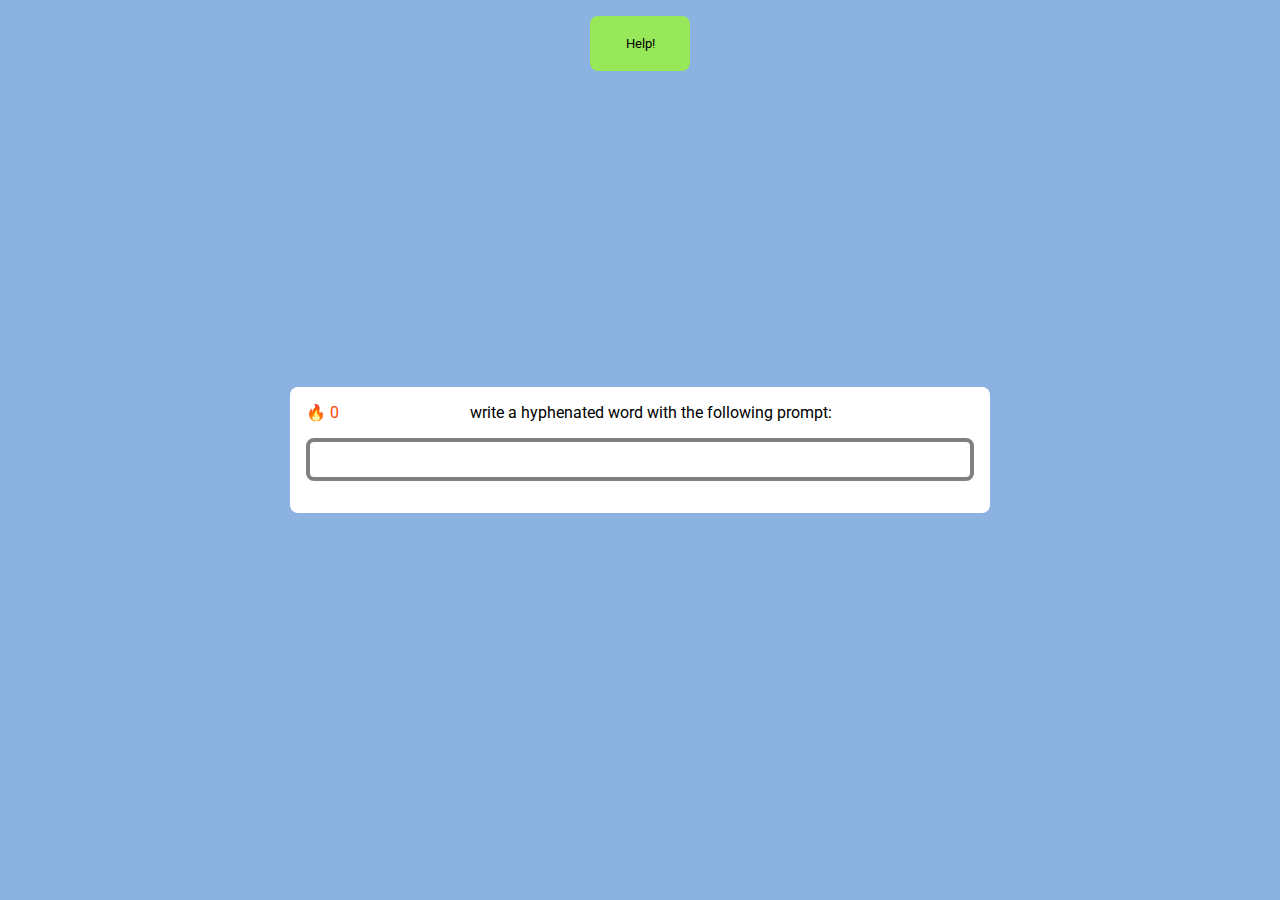
==== game/hyphenated/index.html @ 1d4aff15 "reorganize & add wip homepage" ====
<!DOCTYPE html>
<html lang="en">
<head>
    <meta charset="UTF-8">
    <meta http-equiv="X-UA-Compatible" content="IE=edge">
    <meta name="viewport" content="width=device-width, initial-scale=1.0">
    <link rel="stylesheet" href="styles.css">
    <link rel="preconnect" href="https://fonts.googleapis.com">
    <link rel="preconnect" href="https://fonts.gstatic.com" crossorigin>
    <link href="https://fonts.googleapis.com/css2?family=Roboto:ital@0;1&display=swap" rel="stylesheet">
    <script src="index.js" defer></script>
    <title>BP Practice - Hyphenated</title>
</head>
<body>
    <button class="helpbutton" id="helpbutton">Help!</button>
    <div class="overlay" id="overlay" style="display: none;">
        <div class="shortestText"  id="shortestText">null</div>
        <div class="longestText" id="longestText">null</div>
        <div class="randomWordText" id="randomWordText">null</div>
        <button class="seeAllButton" id="seeAllButton" style="display: inline-block;">See All</button>
        <div class="amtOfWordsTxt" id="amtOfWordsTxt" style="display: inline-block;"></div>
    </div>
    <div class="container">
        <div class="fire-emoji" id="fire" style="display: inline-block;">🔥</div>
        <div class="streak-display" id="streakCount" style="display: inline-block;">0</div>
        <div class="text-display" id="text-display" style="display: inline-block;">write a hyphenated word with the following prompt:</div>
        <div class="prompt-display" id="prompt-display"></div>
        <input type="text" id="wordInput" class="word-input" spellcheck="false" maxlength="30" autofocus></textarea>
        <div class="rightOrWrong" id="rightOrWrong" style="display: none;"></div>
    </div>
    <div class="devconsole" id="devconsole" style="display: none;">
        <input type="text" id="devInput" class="dev-input" spellcheck="false" maxlength="30"></textarea>
    </div>
</body>
</html>
---- game/hyphenated/styles.css ----
* {
    box-sizing: border-box;
    font-family: 'Roboto', sans-serif;
}

body {
    display: flex;
    justify-content: center;
    align-items: center;
    min-height: 100vh;
    margin: 0;
    background-color: #8cb2e1
}

body, prompt-display {
    font-family: 'Roboto', sans-serif;
}

.container {
    background-color: #ffffff;
    padding: 1rem;
    border-radius: 0.5rem;
    width: 700px;
    max-width: 90%;
}

.timer {
    position: absolute;
    top: 3rem;
    font-size: 3rem;
    font-weight: bold;
}

.prompt-display {
    text-align: center;
    margin-bottom: 1rem;
}

.correctletters {
    color: rgb(21, 182, 128);
    text-decoration: underline;
}

.word-input {
    background-color: transparent;
    border: 4px solid lightgray;
    outline: none;
    width: 100%;
    resize: none;
    margin: auto;
    padding: .5rem 1rem;
    font-size: 1rem;
    border-radius: .5rem;
    margin-bottom: 1rem;
    text-align: center;
}

.word-input:focus {
    border-color: gray;
}

.text-display {
    text-align: center;
    margin-left: 19%;
    margin-right: 19%;
}

.rightOrWrong {
    text-align: center;
    font-size: 1rem;
}

.correctword {
    color: green;
}
.incorrectword {
    color: red;
}

.streak-display {
    color: orangered;
    text-align: left;
}

.helpbutton {
    background-color: #97e858;
    padding: 1rem;
    border-radius: 0.5rem;
    width: 100px;
    max-width: 90%;
    border: 4px solid #97e858;
    cursor: pointer;
    position: absolute;
    left: center;
    top: 1rem
}

.helpbutton:hover {
    background-color: #57e858;
    padding: 1rem;
    border-radius: 0.5rem;
    width: 100px;
    max-width: 90%;
    border: 4px solid #57e858;
    cursor: pointer;
    position: absolute;
    left: center;
    top: 1rem
}

.overlay {
    background-color: #ffffff;
    position: fixed;
    top: 10%;
    left: 1;
    width: 30rem;
    height: 7rem;
    border-radius: 0.5rem;
    padding: 1rem;
    border: 4px solid lightgray;
}

.seeAllButton {
    cursor: pointer;
}

.devconsole {
    background-color: black;
    position: fixed;
    padding: 1rem;
    color: white;
    border: 1px solid black;
    border-radius: 0.5rem;
    left: 89%;
    top: 92.5%;
}

.dev-input {
    background-color: transparent;
    border: 4px solid lightgray;
    color: white;
    outline: none;
    width: 100%;
    resize: none;
    margin: auto;
    padding: .5rem 1rem;
    font-size: 1rem;
    border-radius: .5rem;
    text-align: center;
}

.amtOfWordsTxt {
    color: gray;
    font-size: 0.8rem;
}
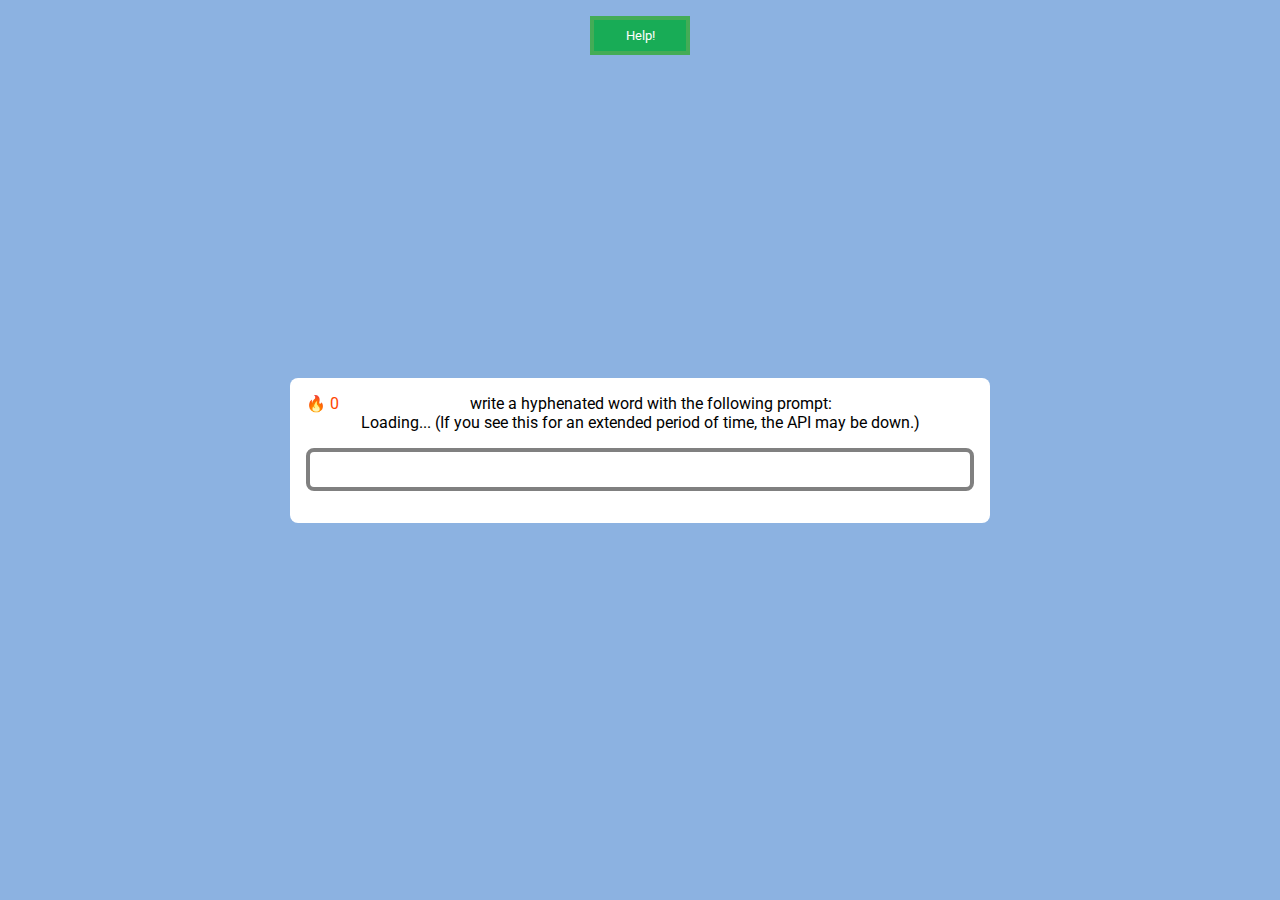
==== commit 31990e7f: "loading... text" ====
--- a/game/hyphenated/index.html
+++ b/game/hyphenated/index.html
@@ -24,7 +24,7 @@
         <div class="fire-emoji" id="fire" style="display: inline-block;">🔥</div>
         <div class="streak-display" id="streakCount" style="display: inline-block;">0</div>
         <div class="text-display" id="text-display" style="display: inline-block;">write a hyphenated word with the following prompt:</div>
-        <div class="prompt-display" id="prompt-display"></div>
+        <div class="prompt-display" id="prompt-display">Loading... (If you see this for an extended period of time, the API may be down.)</div>
         <input type="text" id="wordInput" class="word-input" spellcheck="false" maxlength="30" autofocus></textarea>
         <div class="rightOrWrong" id="rightOrWrong" style="display: none;"></div>
     </div>
--- a/game/hyphenated/styles.css
+++ b/game/hyphenated/styles.css
@@ -83,29 +83,30 @@
 }
 
 .helpbutton {
-    background-color: #97e858;
-    padding: 1rem;
-    border-radius: 0.5rem;
+    background-color: #18ac56;
+    outline: none;
+    border: 4px solid #44ac56;
+    padding: .5rem 1rem;
     width: 100px;
     max-width: 90%;
-    border: 4px solid #97e858;
     cursor: pointer;
     position: absolute;
     left: center;
-    top: 1rem
+    top: 1rem;
+    color: #ffffff;
 }
 
 .helpbutton:hover {
-    background-color: #57e858;
-    padding: 1rem;
-    border-radius: 0.5rem;
+    background-color: #029c56;
+    border: 4px solid #18ac56;
+    padding: .5rem 1rem;
     width: 100px;
     max-width: 90%;
-    border: 4px solid #57e858;
     cursor: pointer;
     position: absolute;
     left: center;
-    top: 1rem
+    top: 1rem;
+    color: #ffffff;
 }
 
 .overlay {
@@ -152,4 +153,17 @@
 .amtOfWordsTxt {
     color: gray;
     font-size: 0.8rem;
+}
+
+.playbutton {
+    outline: none;
+    width: 80%;
+    resize: none;
+    margin: auto;
+    align-self: center;
+    padding: .5rem 1rem;
+    font-size: 1rem;
+    margin-bottom: 1rem;
+    text-align: center;
+    color: #ffffff;
 }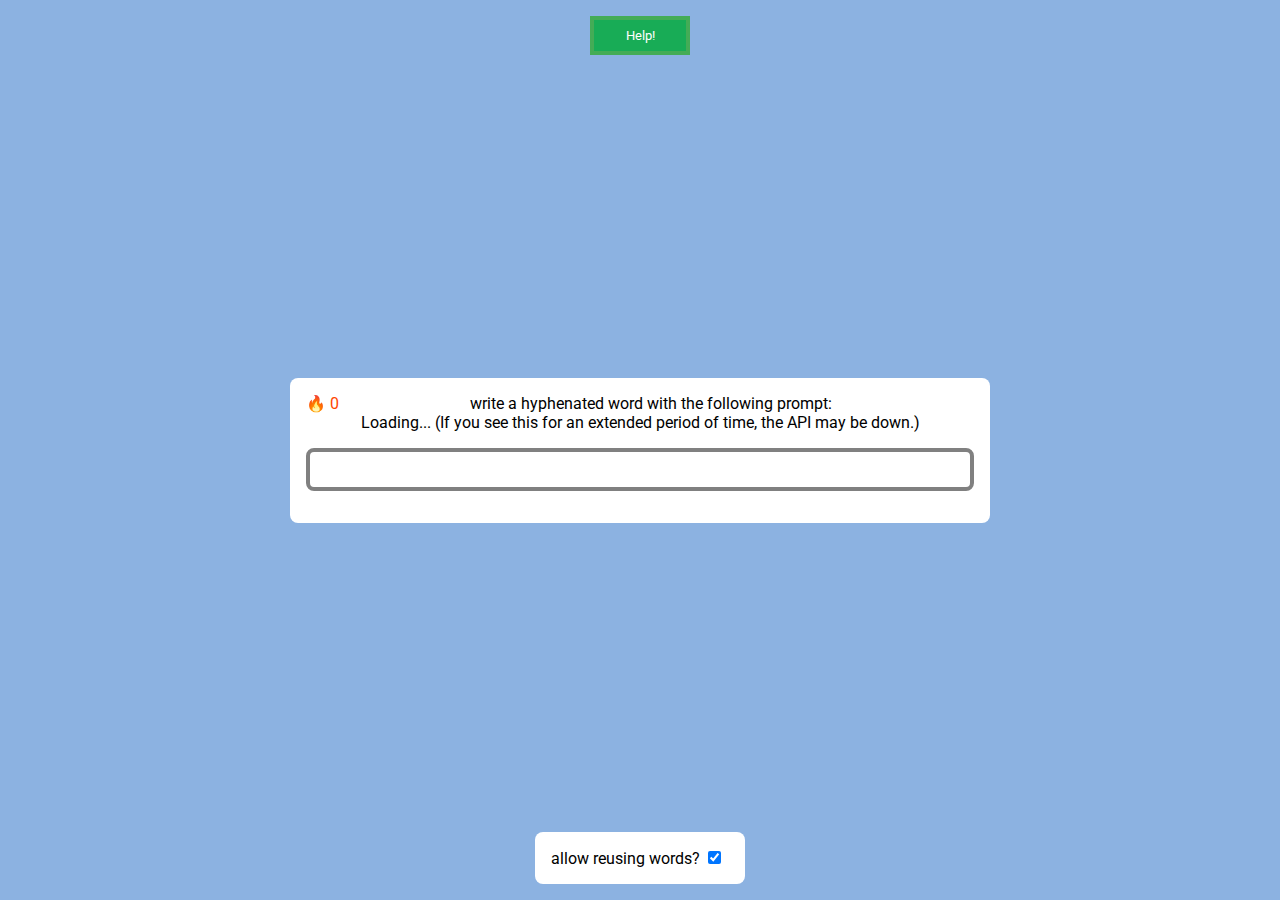
==== commit 25e8d282: "setup for toggling reusing words" ====
--- a/game/hyphenated/index.html
+++ b/game/hyphenated/index.html
@@ -28,6 +28,9 @@
         <input type="text" id="wordInput" class="word-input" spellcheck="false" maxlength="30" autofocus></textarea>
         <div class="rightOrWrong" id="rightOrWrong" style="display: none;"></div>
     </div>
+    <div class="settings">
+        <label for="allowReuseWords">allow reusing words? </label><input type="checkbox" name="allowReuseWords" id="allowReuseWords" checked="true">
+    </div>
     <div class="devconsole" id="devconsole" style="display: none;">
         <input type="text" id="devInput" class="dev-input" spellcheck="false" maxlength="30"></textarea>
     </div>
--- a/game/hyphenated/styles.css
+++ b/game/hyphenated/styles.css
@@ -166,4 +166,14 @@
     margin-bottom: 1rem;
     text-align: center;
     color: #ffffff;
+}
+
+.settings {
+    background-color: #ffffff;
+    padding: 1rem;
+    border-radius: 0.5rem;
+    width: 210px;
+    bottom: 1rem;
+    position: fixed;
+    max-width: 90%;
 }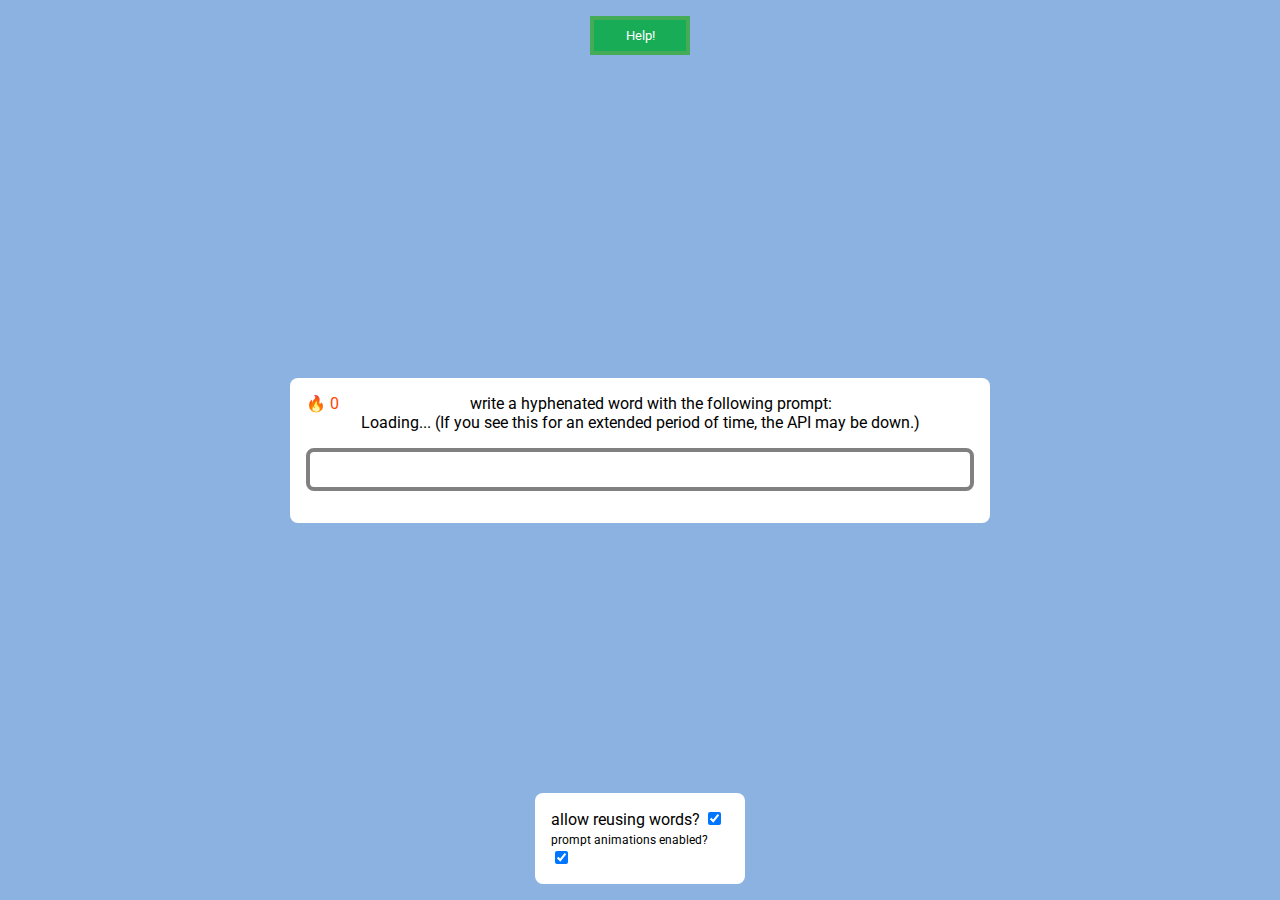
==== commit a88850ff: "add some animations" ====
--- a/game/hyphenated/index.html
+++ b/game/hyphenated/index.html
@@ -30,6 +30,7 @@
     </div>
     <div class="settings">
         <label for="allowReuseWords">allow reusing words? </label><input type="checkbox" name="allowReuseWords" id="allowReuseWords" checked="true">
+        <label for="animations">prompt animations enabled? </label><input type="checkbox" name="animations" id="animationsSetting" checked="true">
     </div>
     <div class="devconsole" id="devconsole" style="display: none;">
         <input type="text" id="devInput" class="dev-input" spellcheck="false" maxlength="30"></textarea>
--- a/game/hyphenated/styles.css
+++ b/game/hyphenated/styles.css
@@ -118,7 +118,7 @@
     height: 7rem;
     border-radius: 0.5rem;
     padding: 1rem;
-    border: 4px solid lightgray;
+    animation: overlay-grow 1s;
 }
 
 .seeAllButton {
@@ -176,4 +176,53 @@
     bottom: 1rem;
     position: fixed;
     max-width: 90%;
+}
+
+label[for="animations"] {
+    font-size: 0.75rem;
+}
+
+@keyframes overlay-grow {
+    0% {
+        transform: scale(0);
+    }
+
+    90% {
+        transform: scale(1.1);
+    }
+
+    100% {
+        transform: scale(1);
+    }
+}
+
+.movein {
+    animation: prompt-move-in 1s;
+}
+
+@keyframes prompt-move-in {
+    0% {
+        transform: translateX(50%);
+        opacity: 0;
+    }
+
+    100% {
+        transform: translateX(0);
+        opacity: 1;
+    }
+}
+
+.moveout {
+    animation: prompt-moveout 1s;
+}
+
+@keyframes prompt-moveout {
+    0% {
+        transform: translateX(0);
+    }
+
+    100% {
+        transform: translateX(-50%);
+        opacity: 0;
+    }
 }